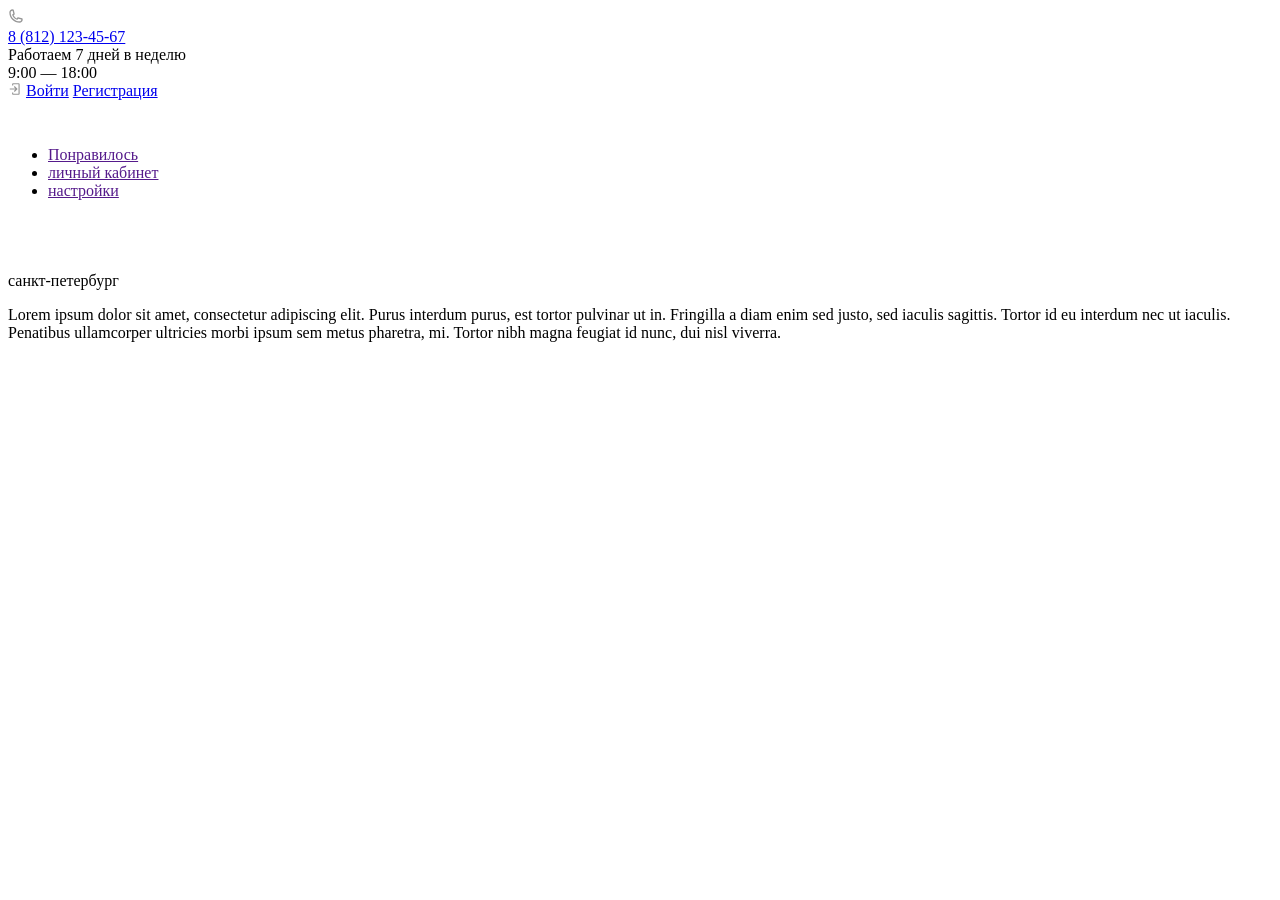
==== src/index.html @ 2b32dbf4 "Begin work on first section" ====
<!DOCTYPE html>
<html lang="en">
<head>
    <meta charset="UTF-8">
    <meta http-equiv="X-UA-Compatible" content="IE=edge">
    <meta name="viewport" content="width=device-width, initial-scale=1.0">
    <title>Porten</title>
    <link rel="preconnect" href="https://fonts.googleapis.com">
    <link rel="preconnect" href="https://fonts.gstatic.com" crossorigin>
    <link href="https://fonts.googleapis.com/css2?family=PT+Sans:wght@400;700&family=Playfair+Display:wght@400;500;700&display=swap" rel="stylesheet">
    <link rel="stylesheet" href="css/style.min.css">
</head>
<body>
    <header class="header">
        <div class="header__top">
            <div class="container">
                <div class="header__wrapper_top">
                    <div class="header__info">
                        <img src="icons/phone.svg" alt="phone">
                        <div class="header__phone">
                            <a href="tel:+78121234567">8 (812) 123-45-67</a>
                        </div>
                        <div class="header__work">
                            Работаем 7 дней в неделю
                        </div>
                        <div class="header__time">
                            9:00 — 18:00
                        </div>
                    </div>
                    <div class="header__login">
                        <img src="icons/login.svg" alt="login">
                        <a href="#">Войти</a>
                        <a href="#">Регистрация</a>
                    </div>
                </div>
            </div>
        </div>
        <div class="header__bottom">
            <div class="container">
                <div class="header__wrapper_bottom">
                    <div class="header__wrapper_logo">
                        <a class="header__logo" href="#"><img src="icons/logo.svg" alt="logo"></a>
                    </div>
                    <div class="header__menu menu">
                        <div class="menu__icon">
                            <span></span>
                        </div>
                        <nav class="menu__body">
                            <ul class="menu__list">
                                <li>
                                    <a href="" class="menu__link _active">Понравилось</a>
                                </li>
                                <li>
                                    <a href="" class="menu__link">личный кабинет</a>
                                </li>
                                <li>
                                    <a href="" class="menu__link">настройки</a>
                                </li>
                            </ul>
                        </nav>
                        <img src="icons/cart.svg" alt="cart">
                        <img src="icons/search.svg" alt="search">
                    </div>
                </div>    
            </div>
        </div>
    </header>

    <section class="promo">
        <div class="container">
            <div class="promo__main">
                <div class="promo__logo">
                    <img src="icons/logo.svg" alt="logo">
                </div>
                <div class="promo__sity">
                    санкт-петербург
                </div>
            </div>
            <p>
                Lorem ipsum dolor sit amet, consectetur adipiscing elit. Purus interdum purus, est tortor pulvinar ut in. Fringilla a diam enim sed justo, sed iaculis sagittis. Tortor id eu interdum nec ut iaculis. Penatibus ullamcorper ultricies morbi ipsum sem metus pharetra, mi. Tortor nibh magna feugiat id nunc, dui nisl viverra.
            </p>
        </div>
    </section>
    
    <script src="js/script.js"></script>
</body>
</html>
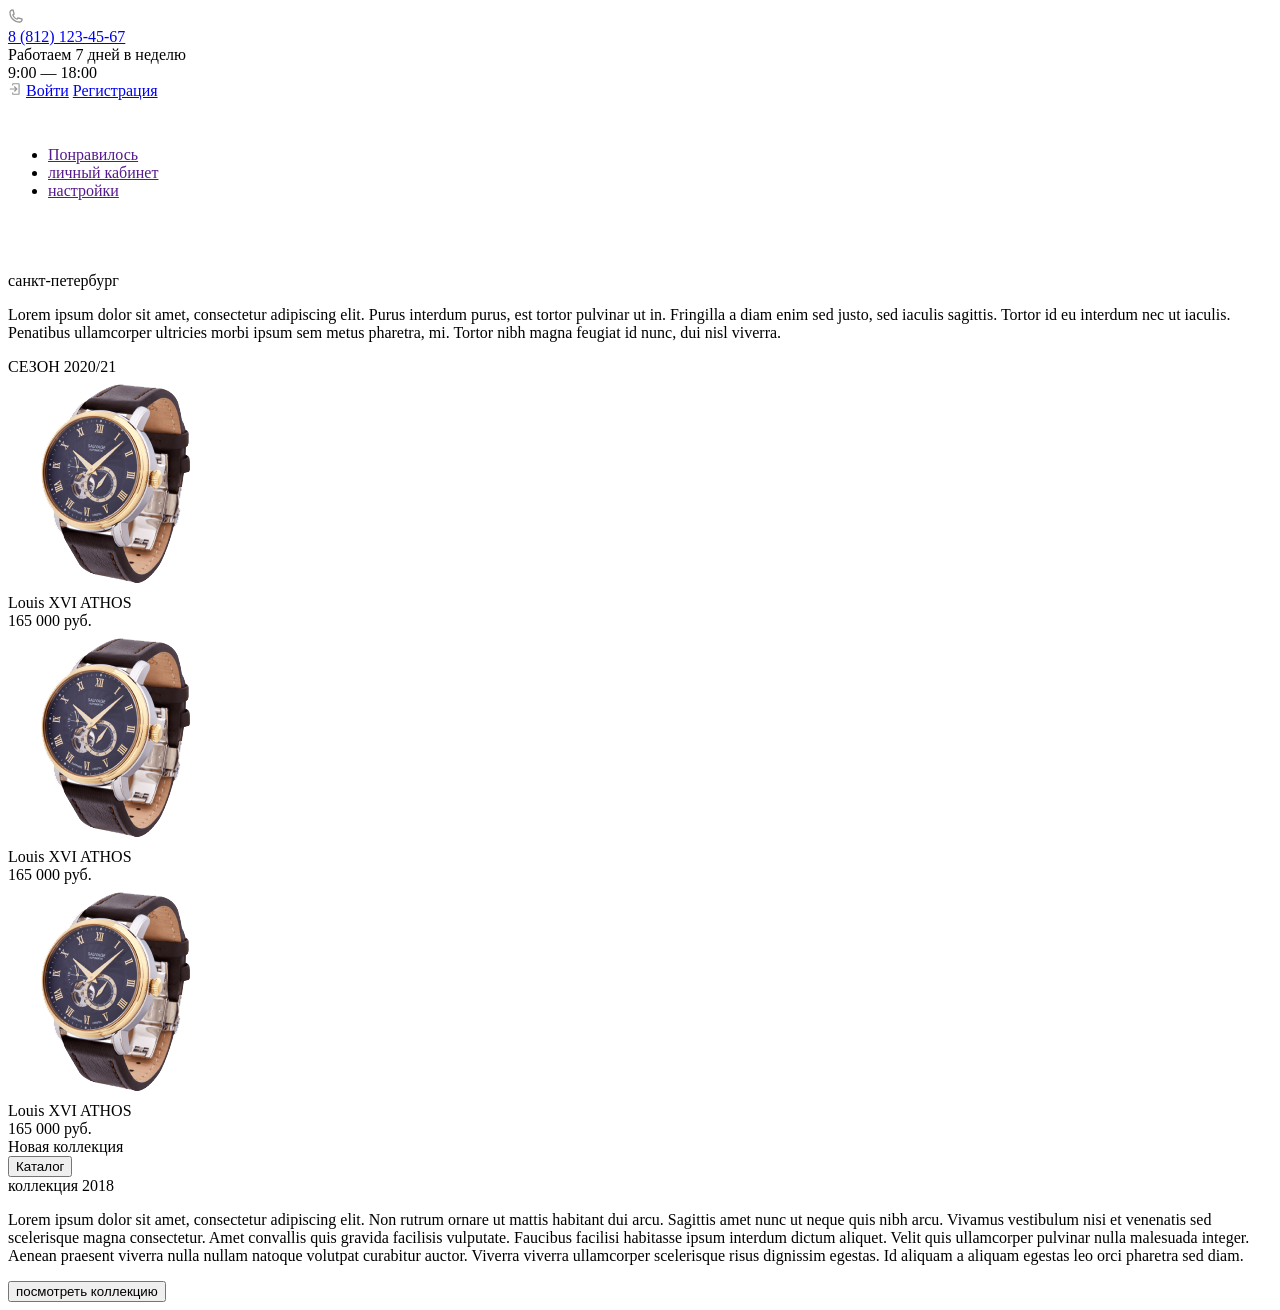
==== commit b66f8116: "Complite second section" ====
--- a/src/index.html
+++ b/src/index.html
@@ -81,7 +81,72 @@
             </p>
         </div>
     </section>
-    
+
+    <section class="collection">
+        <div class="collection__wrapper">
+            <div class="collection__new">
+                <div class="collection__new-season">
+                    <div class="collection__title title">
+                        СЕЗОН 2020/21
+                    </div>
+                    <div class="collection__items">
+                        <div class="collection__item product">
+                            <div class="product__picture">
+                                <img src="img/watch.png" alt="watch">
+                            </div>
+                            <div class="product__name">
+                                Louis XVI ATHOS
+                            </div>
+                            <div class="product__price">
+                                165 000 руб.  
+                            </div>
+                        </div>
+                        <div class="collection__item product">
+                            <div class="product__picture">
+                                <img src="img/watch.png" alt="watch">
+                            </div>
+                            <div class="product__name">
+                                Louis XVI ATHOS
+                            </div>
+                            <div class="product__price">
+                                165 000 руб.  
+                            </div>
+                        </div>
+                        <div class="collection__item product">
+                            <div class="product__picture">
+                                <img src="img/watch.png" alt="watch">
+                            </div>
+                            <div class="product__name">
+                                Louis XVI ATHOS
+                            </div>
+                            <div class="product__price">
+                                165 000 руб.  
+                            </div>
+                        </div>
+                    </div>
+                </div>
+                <div class="collection__present">
+                    <div class="collection__title title">
+                        Новая коллекция
+                    </div>
+                    <button class="collection__btn btn">Каталог</button>
+                </div>
+            </div>
+            <div class="collection__old">
+                <div class="collection__img"></div>
+                <div class="collection__descr">
+                    <div class="collection__title title">
+                        коллекция 2018
+                    </div>
+                    <p>
+                        Lorem ipsum dolor sit amet, consectetur adipiscing elit. Non rutrum ornare ut mattis habitant dui arcu. Sagittis amet nunc ut neque quis nibh arcu. Vivamus vestibulum nisi et venenatis sed scelerisque magna consectetur. Amet convallis quis gravida facilisis vulputate. Faucibus facilisi habitasse ipsum interdum dictum aliquet. Velit quis ullamcorper pulvinar nulla malesuada integer. Aenean praesent viverra nulla nullam natoque volutpat curabitur auctor. Viverra viverra ullamcorper scelerisque risus dignissim egestas. Id aliquam a aliquam egestas leo orci pharetra sed diam. 
+                    </p>
+                    <button class="collection__btn btn">посмотреть коллекцию</button>
+                </div>
+            </div>
+        </div>
+    </section>
+
     <script src="js/script.js"></script>
 </body>
 </html>
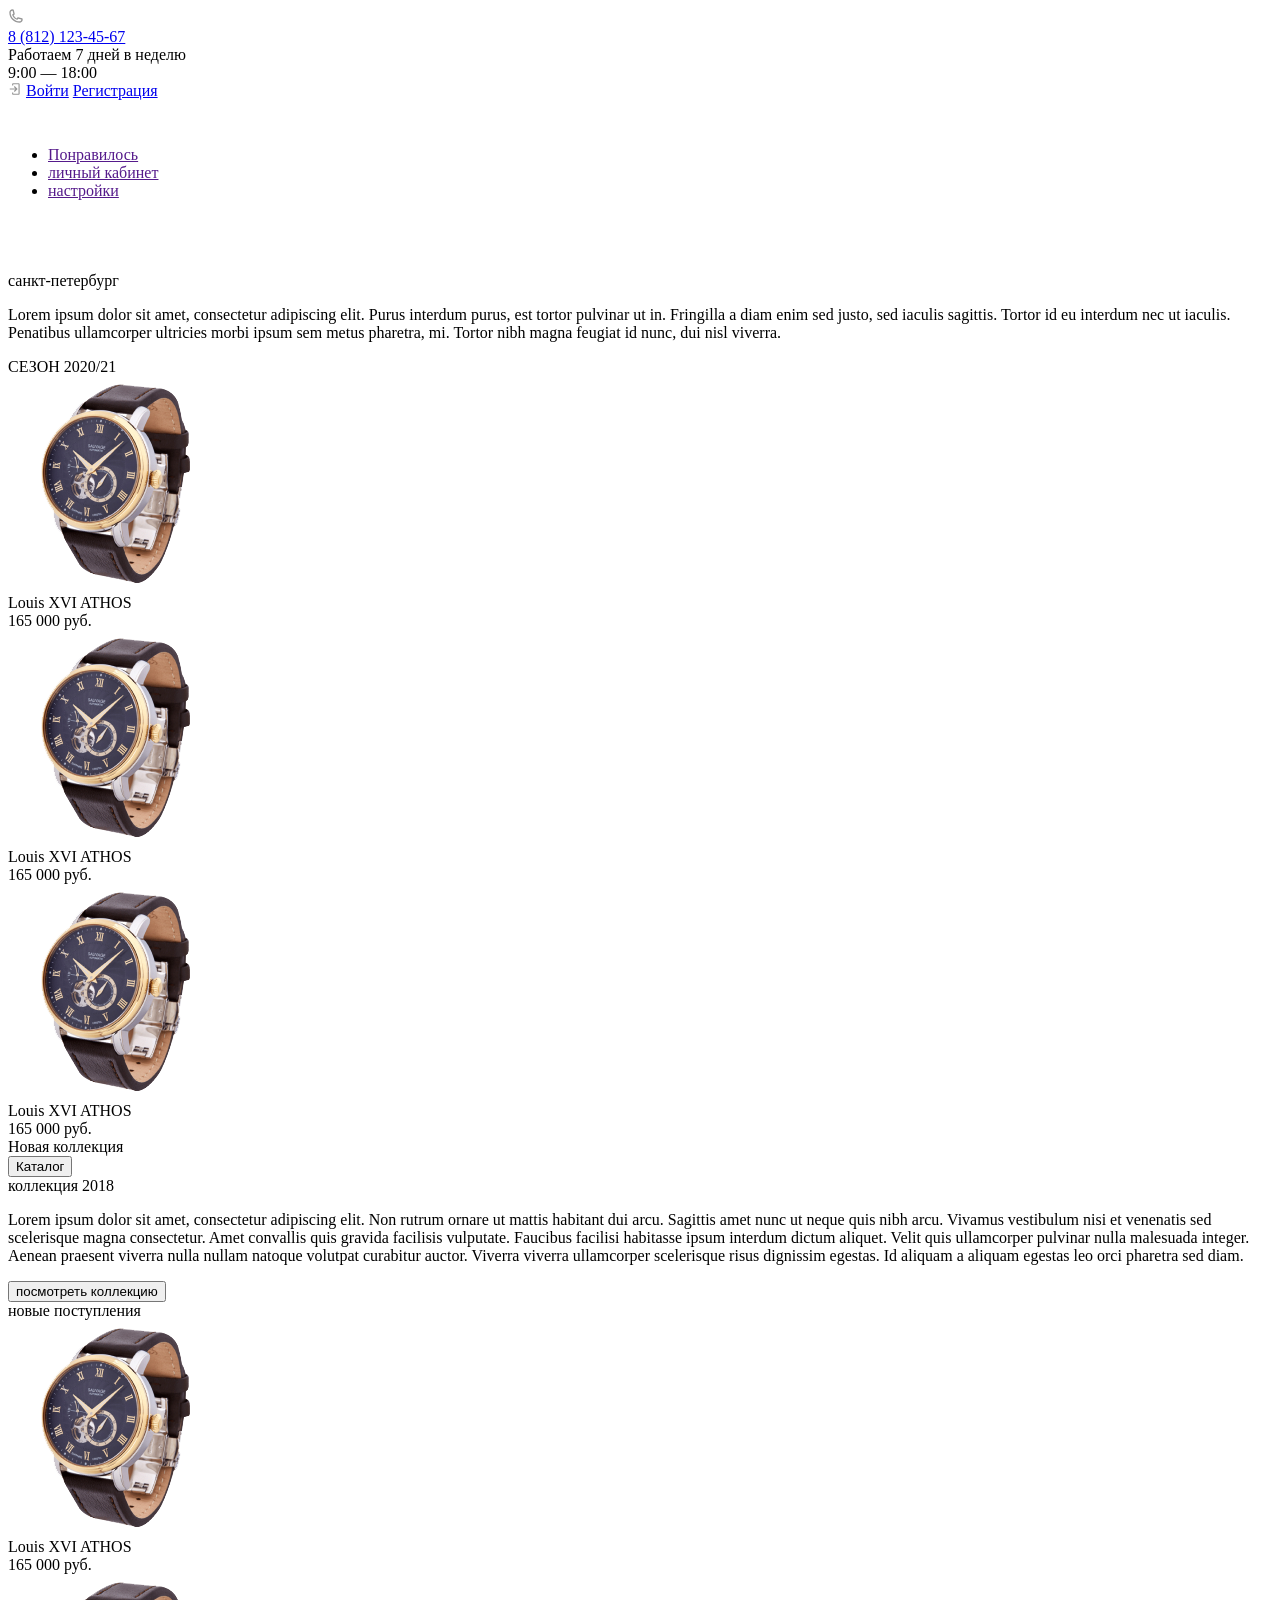
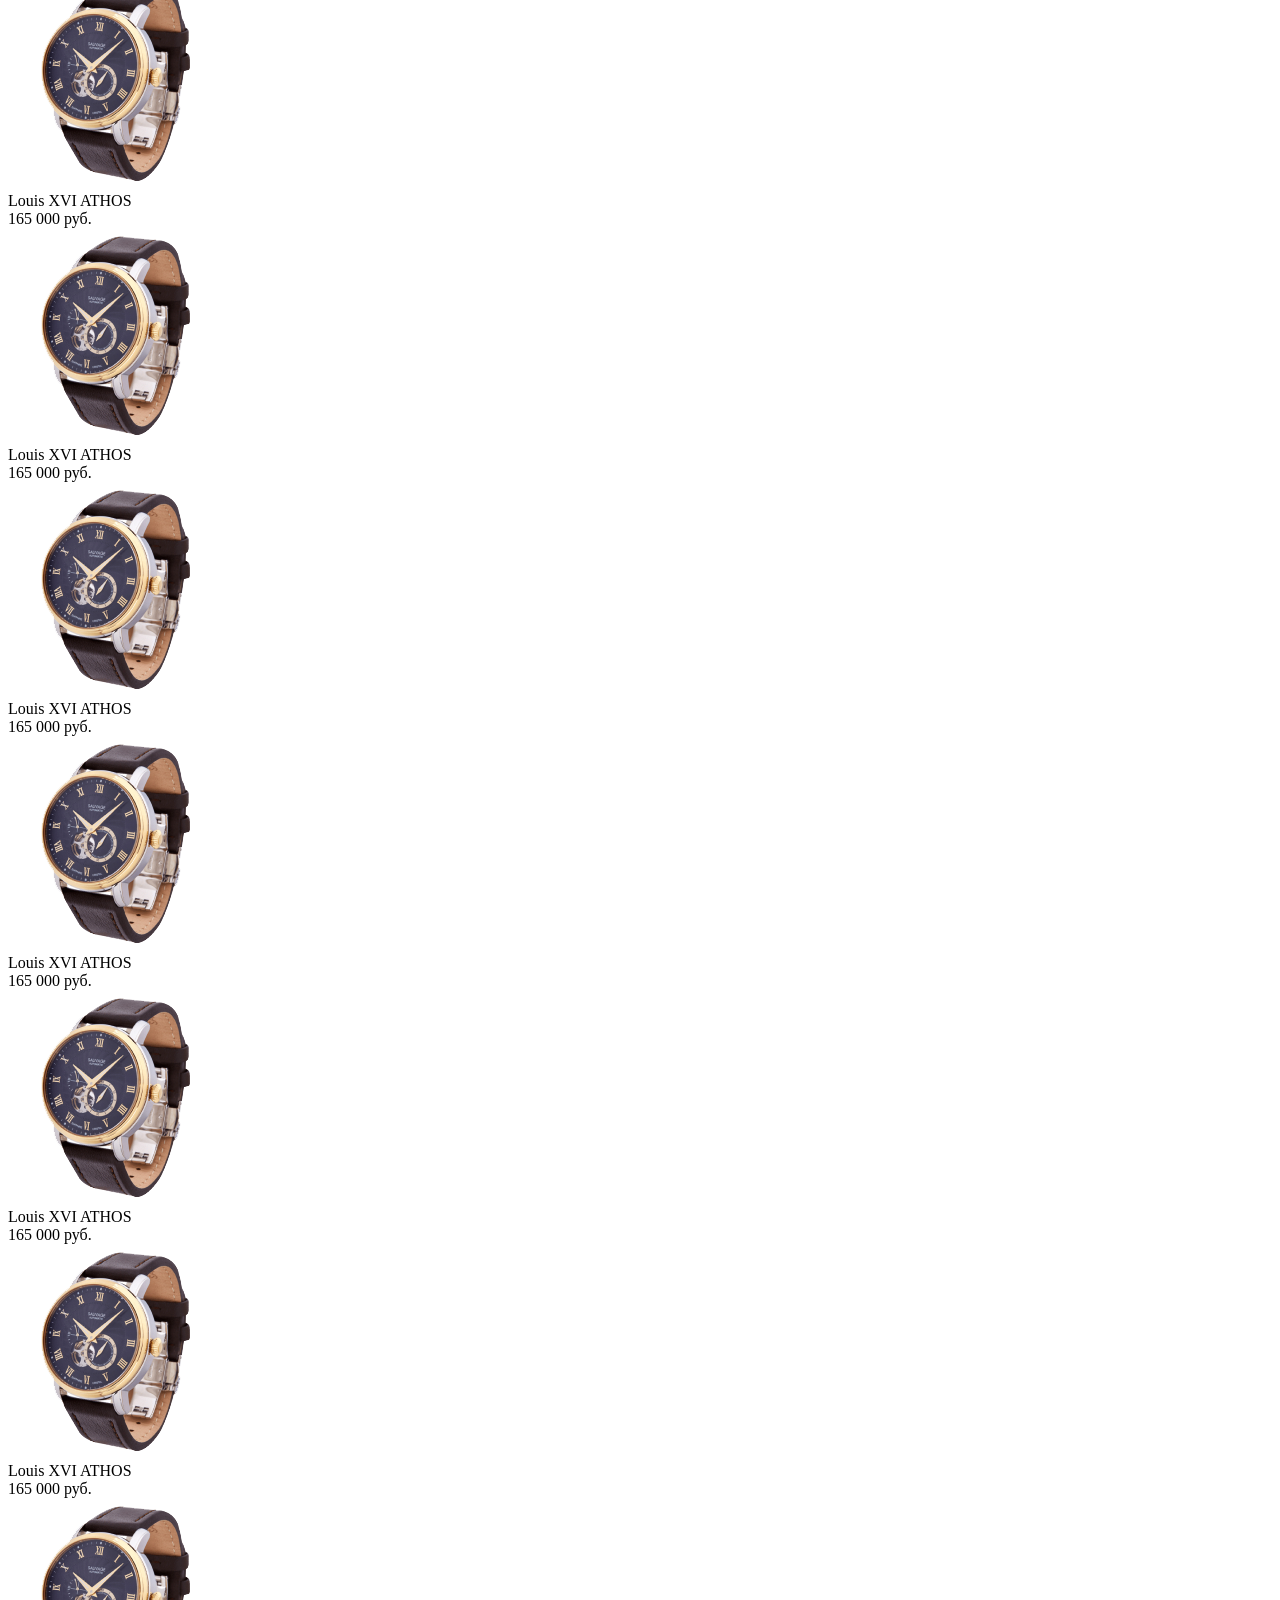
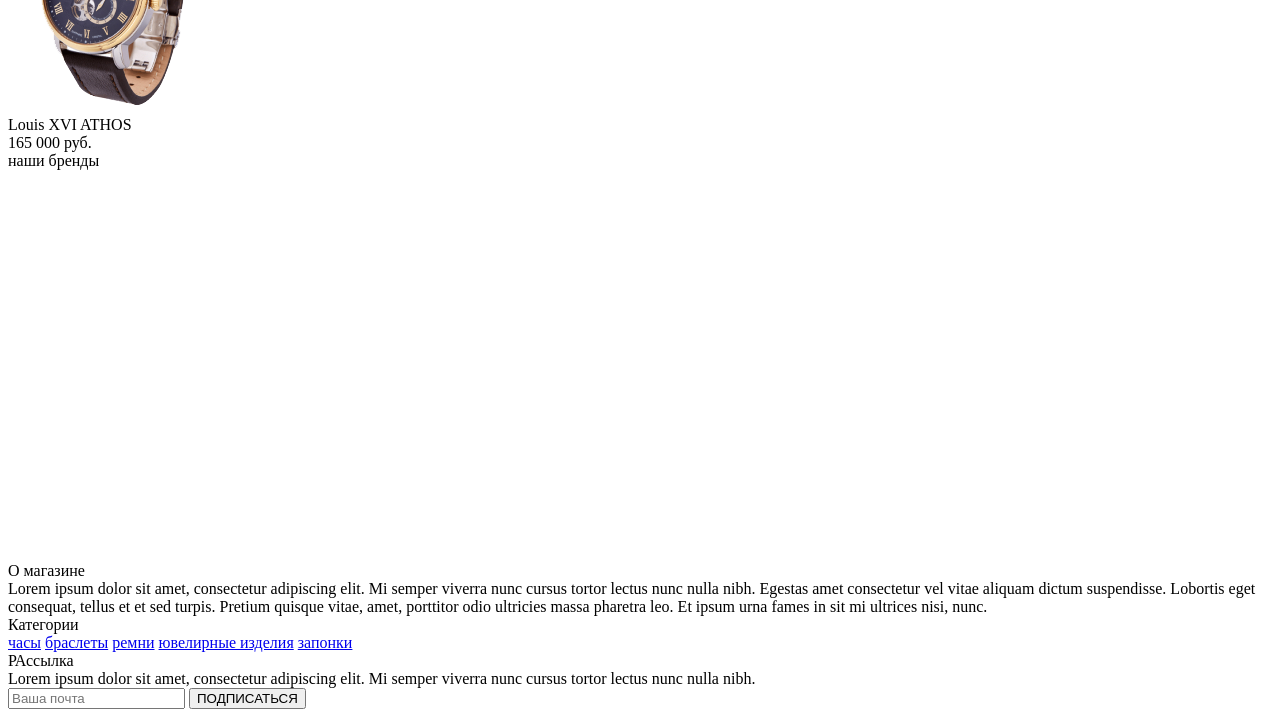
==== commit d91e8ef3: "Finished all section" ====
--- a/src/index.html
+++ b/src/index.html
@@ -147,6 +147,165 @@
         </div>
     </section>
 
+    <section class="new-products">
+        <div class="container">
+            <div class="new-products__title title">
+                новые поступления
+            </div>
+            <div class="new-products__items">
+                <div class="new-products__item product">
+                    <div class="product__picture">
+                        <img src="img/watch.png" alt="watch">
+                    </div>
+                    <div class="product__name">
+                        Louis XVI ATHOS
+                    </div>
+                    <div class="product__price">
+                        165 000 руб.  
+                    </div>
+                </div>
+                <div class="new-products__item product">
+                    <div class="product__picture">
+                        <img src="img/watch.png" alt="watch">
+                    </div>
+                    <div class="product__name">
+                        Louis XVI ATHOS
+                    </div>
+                    <div class="product__price">
+                        165 000 руб.  
+                    </div>
+                </div>
+                <div class="new-products__item product">
+                    <div class="product__picture">
+                        <img src="img/watch.png" alt="watch">
+                    </div>
+                    <div class="product__name">
+                        Louis XVI ATHOS
+                    </div>
+                    <div class="product__price">
+                        165 000 руб.  
+                    </div>
+                </div>
+                <div class="new-products__item product">
+                    <div class="product__picture">
+                        <img src="img/watch.png" alt="watch">
+                    </div>
+                    <div class="product__name">
+                        Louis XVI ATHOS
+                    </div>
+                    <div class="product__price">
+                        165 000 руб.  
+                    </div>
+                </div>
+                <div class="new-products__item product">
+                    <div class="product__picture">
+                        <img src="img/watch.png" alt="watch">
+                    </div>
+                    <div class="product__name">
+                        Louis XVI ATHOS
+                    </div>
+                    <div class="product__price">
+                        165 000 руб.  
+                    </div>
+                </div>
+                <div class="new-products__item product">
+                    <div class="product__picture">
+                        <img src="img/watch.png" alt="watch">
+                    </div>
+                    <div class="product__name">
+                        Louis XVI ATHOS
+                    </div>
+                    <div class="product__price">
+                        165 000 руб.  
+                    </div>
+                </div>
+                <div class="new-products__item product">
+                    <div class="product__picture">
+                        <img src="img/watch.png" alt="watch">
+                    </div>
+                    <div class="product__name">
+                        Louis XVI ATHOS
+                    </div>
+                    <div class="product__price">
+                        165 000 руб.  
+                    </div>
+                </div>
+                <div class="new-products__item product">
+                    <div class="product__picture">
+                        <img src="img/watch.png" alt="watch">
+                    </div>
+                    <div class="product__name">
+                        Louis XVI ATHOS
+                    </div>
+                    <div class="product__price">
+                        165 000 руб.  
+                    </div>
+                </div>
+            </div>
+        </div>
+    </section>
+
+    <section class="brends">
+        <div class="container">
+            <div class="brends__title title">
+                наши бренды
+            </div>
+            <div class="brends__items">
+                <div class="brends__item">
+                   <img src="img/brand_logo.png" alt="brand_logo"> 
+                </div>
+                <div class="brends__item">
+                    <img src="img/brand_logo.png" alt="brand_logo"> 
+                </div>
+                <div class="brends__item">
+                    <img src="img/brand_logo.png" alt="brand_logo"> 
+                </div>
+                <div class="brends__item">
+                    <img src="img/brand_logo.png" alt="brand_logo"> 
+                </div>
+            </div>
+        </div>
+    </section>
+
+    <footer class="footer">
+        <div class="container">
+            <div class="footer__wrapper">
+                <div class="footer__about">
+                    <div class="footer__title subtitle">
+                        О магазине
+                    </div>
+                    <div class="footer__text">
+                        Lorem ipsum dolor sit amet, consectetur adipiscing elit. Mi semper viverra nunc cursus tortor lectus nunc nulla nibh. Egestas amet consectetur vel vitae aliquam dictum suspendisse. Lobortis eget consequat, tellus et et sed turpis. Pretium quisque vitae, amet, porttitor odio ultricies massa pharetra leo. Et ipsum urna fames in sit mi ultrices nisi, nunc.
+                    </div>
+                </div>
+                <div class="footer__categorys categorys">
+                    <div class="footer__title subtitle">
+                        Категории
+                    </div>
+                    <div class="categorys__items">
+                        <a href="#" class="categorys__item">часы</a>
+                        <a href="#" class="categorys__item">браслеты</a>
+                        <a href="#" class="categorys__item">ремни</a>
+                        <a href="#" class="categorys__item">ювелирные изделия</a>
+                        <a href="#" class="categorys__item">запонки</a>
+                    </div>
+                </div>
+                <div class="footer__mailing">
+                    <div class="footer__title subtitle">
+                        РАссылка
+                    </div>
+                    <div class="footer__text">
+                        Lorem ipsum dolor sit amet, consectetur adipiscing elit. Mi semper viverra nunc cursus tortor lectus nunc nulla nibh.
+                    </div>
+                    <div class="footer__form">
+                        <input name="email" placeholder="Ваша почта" type="email" class="footer__input">
+                        <button type="submit" class="footer__btn">ПОДПИСАТЬСЯ</button>
+                    </div>
+                </div>
+            </div>
+        </div>
+    </footer>
+
     <script src="js/script.js"></script>
 </body>
 </html>
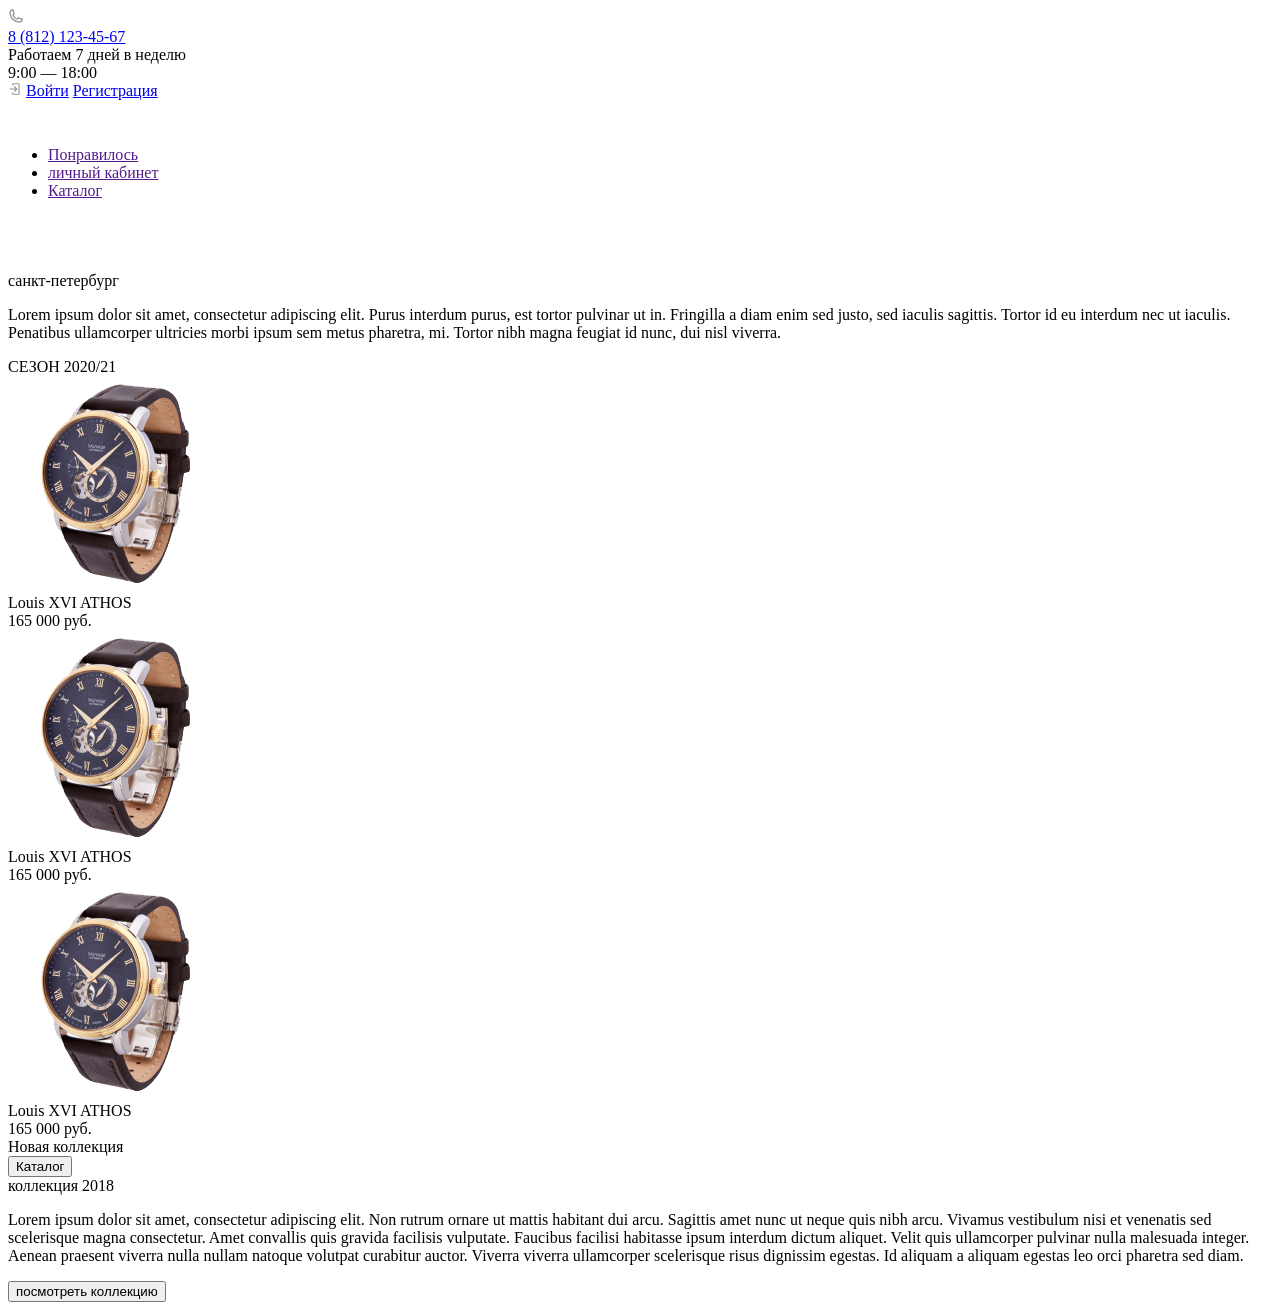
==== commit fd9554d0: "Begin adaptive mobile version" ====
--- a/src/index.html
+++ b/src/index.html
@@ -48,18 +48,18 @@
                         <nav class="menu__body">
                             <ul class="menu__list">
                                 <li>
-                                    <a href="" class="menu__link _active">Понравилось</a>
+                                    <a href="" class="menu__link">Понравилось</a>
                                 </li>
                                 <li>
                                     <a href="" class="menu__link">личный кабинет</a>
                                 </li>
                                 <li>
-                                    <a href="" class="menu__link">настройки</a>
+                                    <a href="" class="menu__link">Каталог</a>
                                 </li>
                             </ul>
+                            <img src="icons/cart.svg" alt="cart">
+                            <img src="icons/search.svg" alt="search">
                         </nav>
-                        <img src="icons/cart.svg" alt="cart">
-                        <img src="icons/search.svg" alt="search">
                     </div>
                 </div>    
             </div>
@@ -123,6 +123,7 @@
                                 165 000 руб.  
                             </div>
                         </div>
+                        
                     </div>
                 </div>
                 <div class="collection__present">
@@ -147,7 +148,7 @@
         </div>
     </section>
 
-    <section class="new-products">
+    <!-- <section class="new-products">
         <div class="container">
             <div class="new-products__title title">
                 новые поступления
@@ -243,9 +244,9 @@
                 </div>
             </div>
         </div>
-    </section>
-
-    <section class="brends">
+    </section> -->
+
+    <!-- <section class="brends">
         <div class="container">
             <div class="brends__title title">
                 наши бренды
@@ -265,9 +266,9 @@
                 </div>
             </div>
         </div>
-    </section>
-
-    <footer class="footer">
+    </section> -->
+
+    <!-- <footer class="footer">
         <div class="container">
             <div class="footer__wrapper">
                 <div class="footer__about">
@@ -304,7 +305,7 @@
                 </div>
             </div>
         </div>
-    </footer>
+    </footer> -->
 
     <script src="js/script.js"></script>
 </body>
